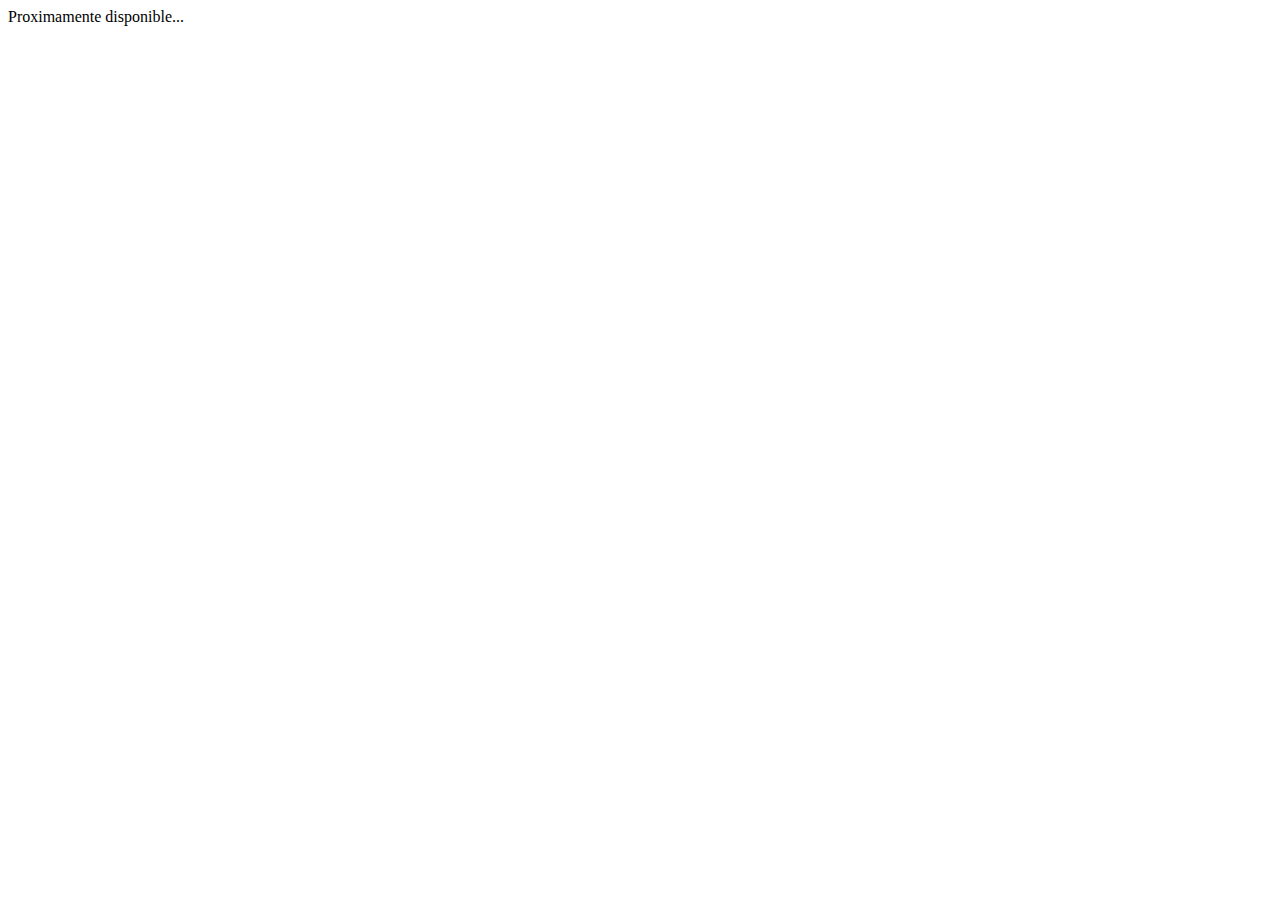
==== contacto.html @ 382c3524 "primer commit" ====
<!DOCTYPE html>
<html lang="en">
<head>
    <meta charset="UTF-8">
    <meta http-equiv="X-UA-Compatible" content="IE=edge">
    <meta name="viewport" content="width=device-width, initial-scale=1.0">
    <title>Document</title>
</head>
<body>
    Proximamente disponible...
</body>
</html>
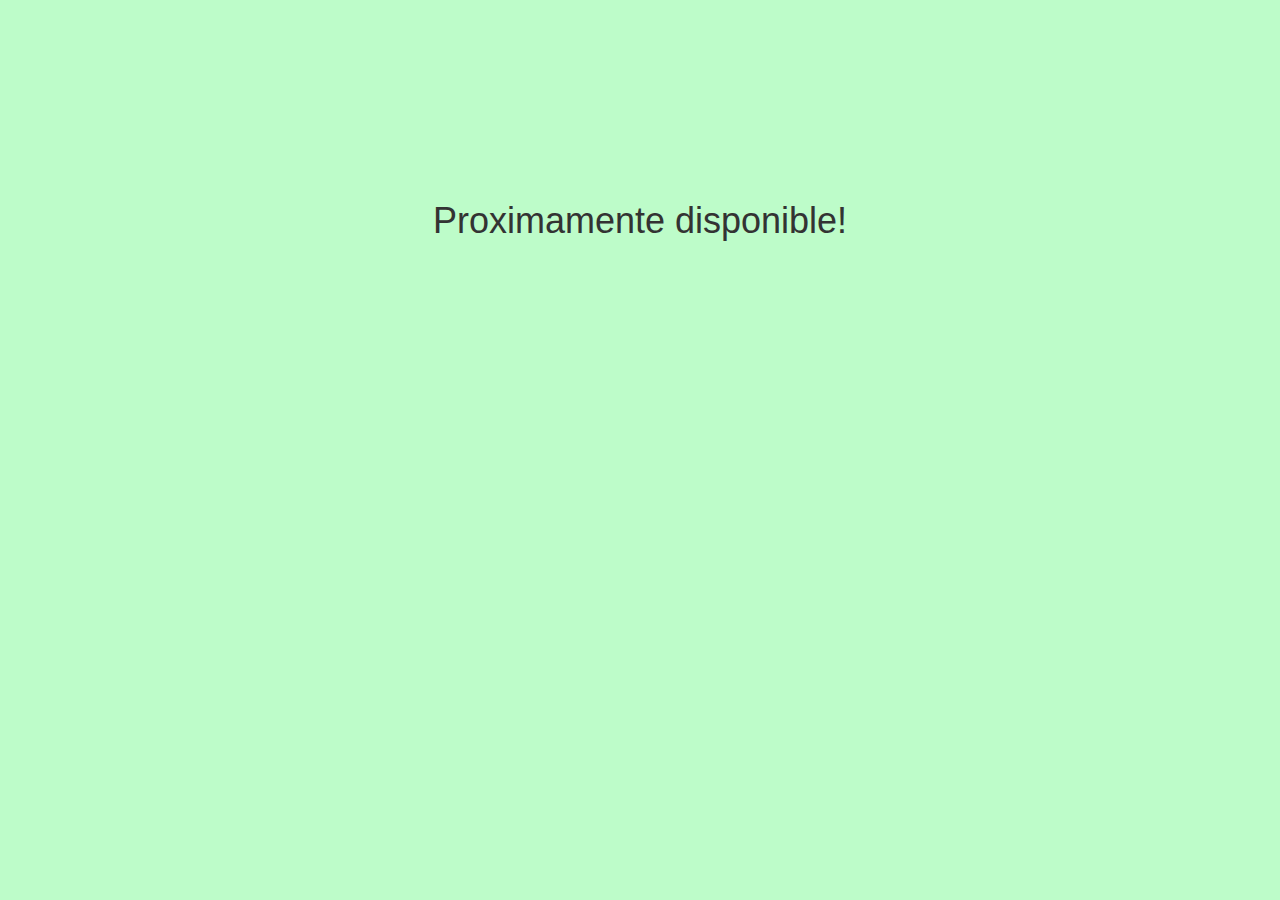
==== commit e2a52bbc: "Formato, texto, estetica de contador JS" ====
--- a/contacto.html
+++ b/contacto.html
@@ -1,12 +1,28 @@
 <!DOCTYPE html>
-<html lang="en">
+<html lang="es">
 <head>
-    <meta charset="UTF-8">
-    <meta http-equiv="X-UA-Compatible" content="IE=edge">
+  <meta charset="UTF-8">
+  <meta http-equiv="X-UA-Compatible" content="IE=edge">
     <meta name="viewport" content="width=device-width, initial-scale=1.0">
-    <title>Document</title>
+    <link rel="icon" type="image/x-icon" href="./images/logo_G.ico">
+    <title>Proximamente!</title>
+  <style>
+    body {
+      background-color: #BDFCC9;
+      font-family: "Roboto", Arial, sans-serif;
+      text-align: center;
+    }
+
+    .coming-soon {
+      color: #333;
+      font-size: 36px;
+      margin-top: 200px;
+    }
+  </style>
 </head>
 <body>
-    Proximamente disponible...
+  <div class="coming-soon">
+    Proximamente disponible!
+  </div>
 </body>
 </html>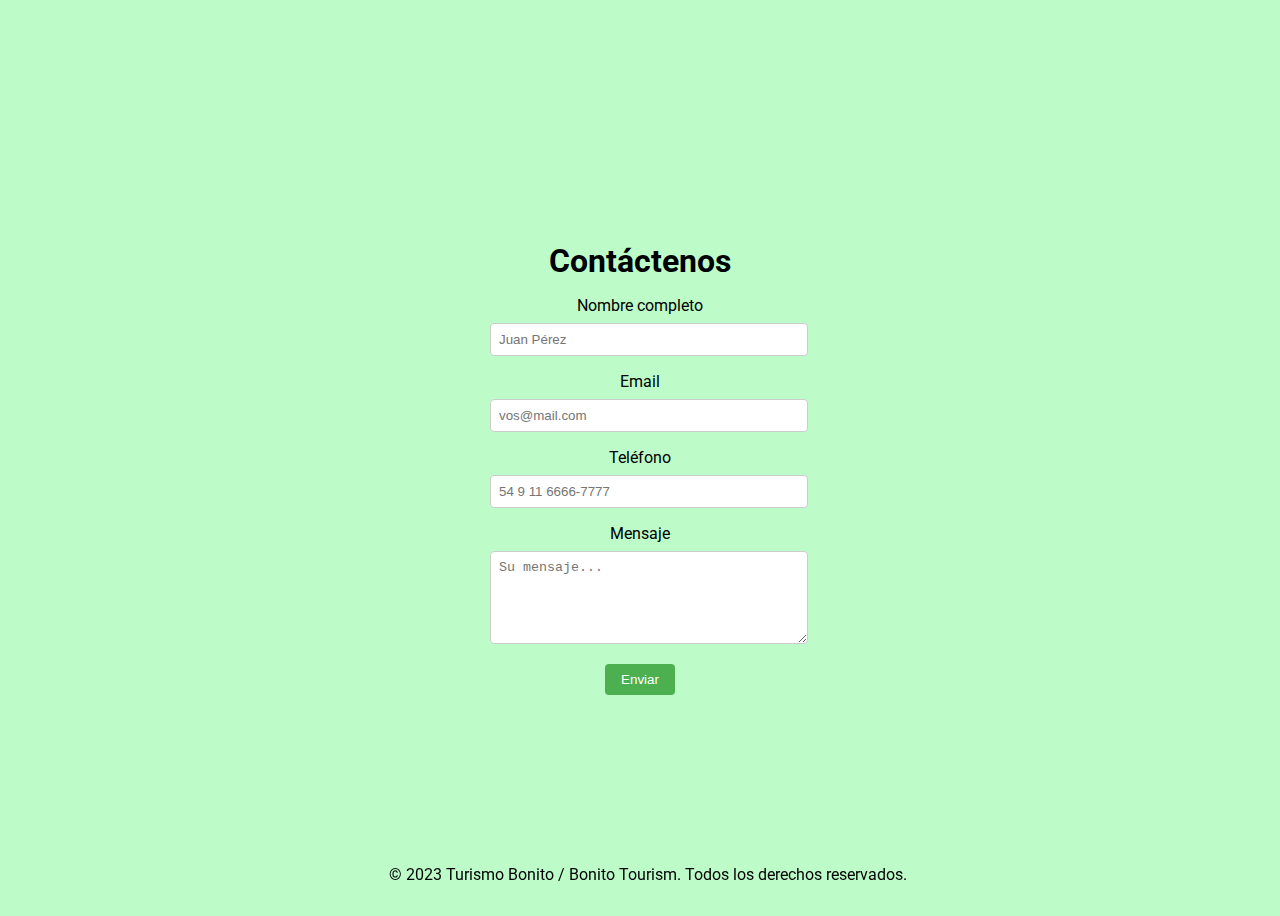
==== commit 57088a93: "contacto con validacion" ====
--- a/contacto.html
+++ b/contacto.html
@@ -1,28 +1,51 @@
 <!DOCTYPE html>
 <html lang="es">
+
 <head>
-  <meta charset="UTF-8">
-  <meta http-equiv="X-UA-Compatible" content="IE=edge">
+    <meta charset="UTF-8">
+    <meta http-equiv="X-UA-Compatible" content="IE=edge">
     <meta name="viewport" content="width=device-width, initial-scale=1.0">
+    <link rel="preconnect" href="https://fonts.googleapis.com">
+    <link rel="preconnect" href="https://fonts.gstatic.com" crossorigin>
+    <link href="https://fonts.googleapis.com/css2?family=Roboto&display=swap" rel="stylesheet">
     <link rel="icon" type="image/x-icon" href="./images/logo_G.ico">
-    <title>Proximamente!</title>
-  <style>
-    body {
-      background-color: #BDFCC9;
-      font-family: "Roboto", Arial, sans-serif;
-      text-align: center;
-    }
+    <link rel="stylesheet" href="style_c.css">
+    <title>Contáctenos - TB!</title>
+</head>
 
-    .coming-soon {
-      color: #333;
-      font-size: 36px;
-      margin-top: 200px;
-    }
-  </style>
-</head>
 <body>
-  <div class="coming-soon">
-    Proximamente disponible!
-  </div>
+    <div class="container">
+        <div>
+            <h1>Contáctenos</h1>
+        </div>
+        <div>
+            <form id="form">
+                <div>
+                    <label for="name">Nombre completo</label>
+                    <input type="text" name="name" id="name" placeholder="Juan Pérez" required>
+                </div>
+                <div>
+                    <label for="email">Email</label>
+                    <input type="email" name="email" id="email" placeholder="vos@mail.com" required>
+                </div>
+                <div>
+                    <label for="phone">Teléfono</label>
+                    <input type="text" name="phone" id="phone" placeholder="54 9 11 6666-7777" required>
+                </div>
+                <div>
+                    <label for="message">Mensaje</label>
+                    <textarea rows="5" name="message" id="message" placeholder="Su mensaje..." required></textarea>
+                </div>
+                <div>
+                    <button type="submit">Enviar</button>
+                </div>
+            </form>
+        </div>
+    </div>
+    <footer>
+        <p class="footer">&copy; 2023 Turismo Bonito / Bonito Tourism. Todos los derechos reservados.</p>
+    </footer>
+    <script src="myScript.js"></script>
 </body>
+
 </html>--- a/style_c.css
+++ b/style_c.css
@@ -0,0 +1,62 @@
+body {
+    background-color: #BDFCC9;
+    font-family: "Roboto", Arial, sans-serif;
+    text-align: center;
+}
+
+.footer {
+    position: fixed;
+    bottom: 0;
+    text-align: center;
+    width: 100%;
+}
+
+.container {
+    display: flex;
+    flex-direction: column;
+    align-items: center;
+    justify-content: center;
+    min-height: 100vh;
+}
+
+h1 {
+    font-size: 2rem;
+    margin-bottom: 1rem;
+}
+
+form {
+    width: 300px;
+    margin: 0 auto;
+}
+
+label {
+    display: block;
+    margin-bottom: 0.5rem;
+}
+
+input,
+textarea {
+    width: 100%;
+    padding: 0.5rem;
+    margin-bottom: 1rem;
+    border-radius: 4px;
+    border: 1px solid #ccc;
+}
+
+button[type="submit"] {
+    background-color: #4CAF50;
+    color: white;
+    border: none;
+    padding: 0.5rem 1rem;
+    border-radius: 4px;
+    cursor: pointer;
+}
+
+button[type="submit"]:hover {
+    background-color: #45a049;
+}
+
+#result {
+    margin-top: 1rem;
+    color: #888;
+}